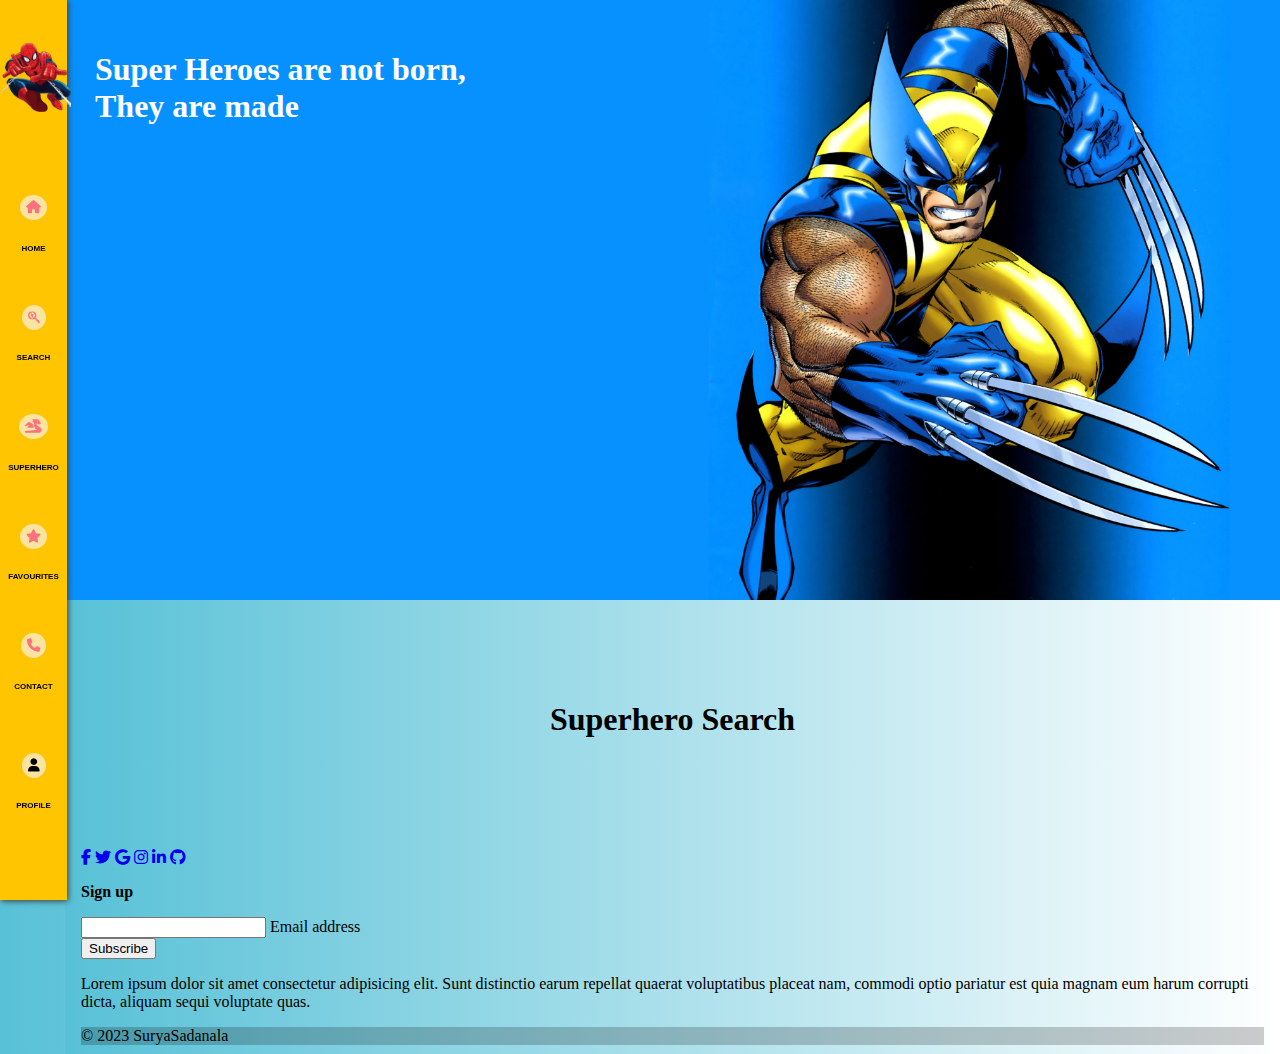
==== index.html @ edde5d2b "first commit" ====
<!DOCTYPE html>
<html>

<head>
  <title>SuperHero Hunt</title>
  <link rel="icon" type="image/x-icon" href="spidy face.png" sizes="40x40">
  <link href="https://cdn.jsdelivr.net/npm/bootstrap@5.3.1/dist/css/bootstrap.min.css" rel="stylesheet"
    integrity="sha384-4bw+/aepP/YC94hEpVNVgiZdgIC5+VKNBQNGCHeKRQN+PtmoHDEXuppvnDJzQIu9" crossorigin="anonymous">
  <link rel="stylesheet" href="home.css">
  <link rel="stylesheet" href="https://cdnjs.cloudflare.com/ajax/libs/font-awesome/6.4.0/css/all.min.css">
  <script src="https://cdnjs.cloudflare.com/ajax/libs/crypto-js/4.1.1/crypto-js.min.js"></script>
</head>

<body>

  <!--Side navbar-->
  <div class="sidebar">
    <h1 id="pageIcon">
      <img src="spidy.png" alt="">
    </h1>

    <div id="navList">

      <div id="home">
        <h4><a href="home.html"><i class="fa-solid fa-house"></i></a></h4>
        <h6>HOME</h6>
      </div>

      <div id="search">
        <h4><i class="fa-brands fa-searchengin"></i></h4>
        <h6>SEARCH</h6>
      </div>

      <div id="superhero">
        <h4><i class="fa-solid fa-dragon"></i></h4>
        <h6>SUPERHERO</h6>
      </div>

      <div id="favourites">
        <h4><a href="favourite.html"><i class="fa-solid fa-star"></i></a></h4>
        <h6>FAVOURITES</h6>
      </div>

      <div id="contact">
        <h4><i class="fa-solid fa-phone"></i></h4>
        <h6>CONTACT</h6>
      </div>


      <div id="profile">
        <h4><i class="fa-solid fa-user"></i></h4>
        <h6>PROFILE</h6>
      </div>

    </div>
  </div>

  <!--Main content (Intro,superhero search and footer)-->
  <main>
    <div class="content" id="content">

      <header>
        <div id="intro-text">
          <h1>Super Heroes are not born, <br>They are made</h1>
        </div>
      </header>

      <article id="superHeroSection">
        <h1>Superhero Search</h1>
        <div id="main">
        </div>
      </article>

      <footer id="contactFooter" class="bg-dark text-center text-white">
        <!-- Grid container -->
        <div class="container p-4">
          <!-- Section: Social media -->
          <section class="mb-4">
            <!-- Facebook -->
            <a class="btn btn-outline-light btn-floating m-1" href="#!" role="button"><i
                class="fab fa-facebook-f"></i></a>
  
            <!-- Twitter -->
            <a class="btn btn-outline-light btn-floating m-1" href="#!" role="button"><i class="fab fa-twitter"></i></a>
  
            <!-- Google -->
            <a class="btn btn-outline-light btn-floating m-1" href="#!" role="button"><i class="fab fa-google"></i></a>
  
            <!-- Instagram -->
            <a class="btn btn-outline-light btn-floating m-1" href="#!" role="button"><i class="fab fa-instagram"></i></a>
  
            <!-- Linkedin -->
            <a class="btn btn-outline-light btn-floating m-1" href="#!" role="button"><i
                class="fab fa-linkedin-in"></i></a>
  
            <!-- Github -->
            <a class="btn btn-outline-light btn-floating m-1" href="#!" role="button"><i class="fab fa-github"></i></a>
          </section>
          <!-- Section: Social media -->
  
          <!-- Section: Form -->
          <section class="">
            <form action="">
              <!--Grid row-->
              <div class="row d-flex justify-content-center">
                <!--Grid column-->
                <div class="col-auto">
                  <p class="pt-2">
                    <strong>Sign up </strong>
                  </p>
                </div>
                <!--Grid column-->
  
                <!--Grid column-->
                <div class="col-md-5 col-12">
                  <!-- Email input -->
                  <div class="form-outline form-white mb-4">
                    <input type="email" id="form5Example21" class="form-control" />
                    <label class="form-label" for="form5Example21">Email address</label>
                  </div>
                </div>
                <!--Grid column-->
  
                <!--Grid column-->
                <div class="col-auto">
                  <!-- Submit button -->
                  <button type="submit" class="btn btn-outline-light mb-4">
                    Subscribe
                  </button>
                </div>
                <!--Grid column-->
              </div>
              <!--Grid row-->
            </form>
          </section>
          <!-- Section: Form -->
  
          <!-- Section: Text -->
          <section class="mb-4">
            <p>
              Lorem ipsum dolor sit amet consectetur adipisicing elit. Sunt distinctio earum
              repellat quaerat voluptatibus placeat nam, commodi optio pariatur est quia magnam
              eum harum corrupti dicta, aliquam sequi voluptate quas.
            </p>
          </section>
          <!-- Section: Text -->
  
      
        <!-- Grid container -->
  
        <!-- Copyright -->
        <div class="text-center p-3" style="background-color: rgba(0, 0, 0, 0.2);">
          © 2023 SuryaSadanala
          
        </div>
        <!-- Copyright -->
      </footer>
      <!-- Footer -->


    </div>



    <!--Search modal and superhero modal-->
    <div id="searchContainer" class="search-container">
      <div class="search-input-wrapper">
        <input type="text" id="searchInputBox" placeholder="Hi I am Jarvis, Search Superheroes..." required>
        <ul id="suggestions"></ul>
        <button id="searchButton" class="search-btn"><i class="fa-solid fa-search"></i></button>
      </div>
    </div>



    <div id="superheroModal" class="modal">
      <div class="modal-content">
        <!-- Close button -->
        <span class="close-btn">&times;</span>

        <!-- Superhero details -->
        <div id="superheroDetails">
          <img id="modalImage" src="" alt="Superhero Image">
          <h2 id="modalName"></h2>
          <p id="description"></p>
        </div>
      </div>
    </div>

    <!-- Footer -->
    


  </main>



  <script src="https://cdn.jsdelivr.net/npm/bootstrap@5.3.1/dist/js/bootstrap.bundle.min.js"
    integrity="sha384-HwwvtgBNo3bZJJLYd8oVXjrBZt8cqVSpeBNS5n7C8IVInixGAoxmnlMuBnhbgrkm"
    crossorigin="anonymous"></script>
  <script src="script.js"></script>

  <script>


  </script>
</body>

</html>
---- home.css ----
/*Layout Styling*/

body,
html {
  margin: 0;
  padding: 0;
  height: 100%;
  background: linear-gradient(to right, #58c1d7, white);
  display: flex;
  flex-direction: column;
}

.sidebar {
  position: fixed;
  top: 0;
  left: 0;
  bottom: 0;
  width: 65px;
  background-color: #f8f9fa;
  border: solid #FFC500 1.5px;
  text-align: center;
  background-color: #FFC500;
  display: flex;
  flex-direction: column;
  padding-top: 20px;
  padding-bottom: 20px;
  box-shadow: 1px 1px 6px rgb(58, 55, 55);

}

.sidebar h1 img {
  margin-bottom: 0;
  width: 70px;
}

.sidebar h6 {
  font-size: 0.5em;
  font-weight: 900;
  font-family: Verdana, Geneva, Tahoma, sans-serif
}


.content {
  margin-left: 65px;
  padding: 0px;
  background: linear-gradient(to right, #58c1d7, white);
  display: flex;
  flex-direction: column;
  gap: 80px;

  justify-content: space-between;
  flex:1;
}

header {
  display: flex;
  flex-direction: row;
  justify-content: left;
  gap: 100px;
  font-family: cursive;
  background-color: green;
  background-image: url("wolf.jpg");
  background-repeat: no-repeat;
  background-size: cover;
  background-position: center;
  height: 600px;
  color: white;
}

#intro-text {
  padding: 30px;
}


#search {
  cursor: pointer;
}

.search-container {
  display: none;
  position: fixed;
  top: 50%;
  left: 50%;
  transform: translate(-50%, -50%);
  background-color: #ffffff;
  border: 1px solid #dddddd;
  padding: 10px;
  box-shadow: 0 2px 4px rgba(0, 0, 0, 0.2);
  width: 50%;
}

.close-search-btn {
  position: absolute;
  top: 5px;
  right: 10px;
  background: transparent;
  border: none;
  cursor: pointer;
  font-size: 16px;
}

.search-overlay {
  display: none;
  position: fixed;
  top: 0;
  left: 0;
  width: 100%;
  height: 100%;
  background-color: rgba(0, 0, 0, 0.3);
  /* Semi-transparent gray with less opacity */
  z-index: 9998;
}

#searchInputBox {
  width: 100%;
  border-radius: 30px;
  font-size: 2.8em;
}


#navList {
  margin-top: 20px;
  display: flex;
  flex-direction: column;
  gap: 10px;
}

#navList i {
  color: #FB717E;
  font-size: smaller;
  border: 2px solid #FFC500;
  padding: 6px;
  border-radius: 50%;
  background-color: #FBE3A2;
  cursor: pointer;
}

#navList i:hover {
  border-color: grey;

}

#profile i {
  margin-top: 10px;
  color: black;
}



.hover-trigger {
  display: inline-block;
  padding: 10px;
  background-color: #42a5f5;
  color: #fff;
  cursor: pointer;
}


#pageIcon {
  padding-bottom: 10px;
  color: aquamarine;
}


/*card container and card styling*/

article {
  flex-grow: 1.5;
  text-align: center;
}


#main {
  display: flex;
  flex-direction: row;
  gap: 20px;
  flex-wrap: wrap;
  justify-content: center;

}

.card {
  box-shadow: 0 4px 8px 0 rgba(0, 0, 0, 0.2);
  transition: 0.8s;
  display: flex;
  flex-direction: column;
  align-content: space-between;
  width: 18rem;
  height: auto;
  overflow: hidden;
}

.card img {

  height: 250px;
  /*transition: transform 0.3s;*/
  transition: 0.5s all ease-in-out;
}


.card img:hover {
  transform: scale(1.1);
}

.card:hover {
  box-shadow: 0 8px 16px 0 red;
}

.container {
  padding: 9px 16px;
}

/*search input box styling*/

.search-input-wrapper {
  display: flex;
  align-items: center;
  border: 1px solid #dddddd;
  border-radius: 30px;
  overflow: hidden;
}

#searchInputBox {
  flex: 1;
  padding: 8px 16px;
  border: none;
  outline: none;
  font-size: 1em;
}

#searchButton {
  background: transparent;
  border: none;
  padding: 8px 12px;
  cursor: pointer;
}

#searchButton i {
  color: #000;
  font-size: 1.2em;
}


/*sugggestions when searching in input box styling*/

#suggestions {
  position: absolute;
  top: 100%;
  left: 0;
  width: 100%;
  background-color: #f9f9f9;
  border: 1px solid #ddd;
  list-style: none;
  padding: 0;
  margin: 0;
  z-index: 1;
}

#suggestions li {
  padding: 10px;
  cursor: pointer;
  border-bottom: 1px solid #ddd;
}

#suggestions li:last-child {
  border-bottom: none;
}

#suggestions li:hover {
  background-color: #f1f1f1;
}



/*SuperHeroModal Styling*/

.modal {
  display: none;
  position: fixed;
  width: 100%;
  height: 100%;

  background-color: rgba(0, 0, 0, 0.6);
}

.modal-content {
  background-color: #fefefe;
  margin: 15% auto;
  padding: 20px;
  border: 1px solid #888;
  width: 90%;
  max-width: 700px;
  height: auto;

}

.close-btn {
  position: absolute;
  top: 0;
  right: 0;
  font-size: 24px;
  font-weight: bold;
  cursor: pointer;
}

#superheroDetails {
  text-align: center;
}

#modalImage {
  width: 200px;
  height: 200px;
  object-fit: cover;
  border-radius: 50%;
  margin: 0 auto 10px;
}


/*Media queries*/
@media only screen and (max-width: 768px) {

  /* For mobile phones: */
  [class*="sidebar"] {
    width: 100%;
    height: 100px;
    display: flex;
    flex-direction: row;
    position: static;
  }

  #navList {
    display: flex;
    flex-direction: row;
    padding-left: 10px;
    margin-top: 0px;
  }

  .content {
    margin-left: 0;
    flex-direction: column;
  }

  #profile {
    text-align: right;
  }

  article #main .card {
    flex-direction: column;
    width: 50%;
  }

  .card img {

    height: 100px;
    transition: transform 0.3s;
  }

}
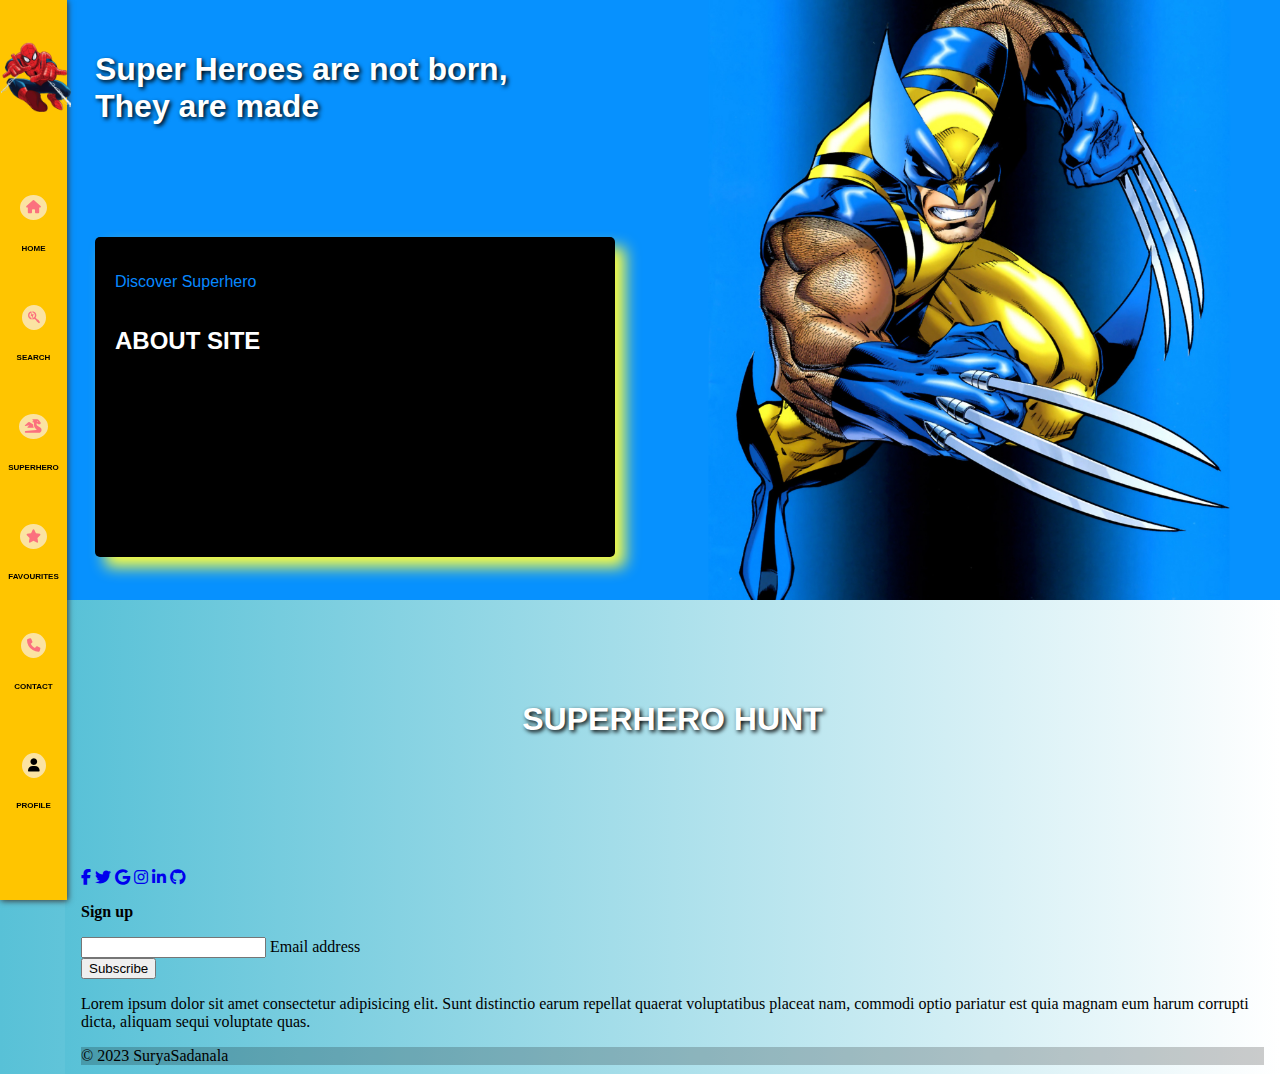
==== commit 882eae46: "fourth commit" ====
--- a/index.html
+++ b/index.html
@@ -22,7 +22,7 @@
     <div id="navList">
 
       <div id="home">
-        <h4><a href="home.html"><i class="fa-solid fa-house"></i></a></h4>
+        <h4><a href="index.html"><i class="fa-solid fa-house"></i></a></h4>
         <h6>HOME</h6>
       </div>
 
@@ -56,17 +56,22 @@
   </div>
 
   <!--Main content (Intro,superhero search and footer)-->
-  <main>
+  <section id="contentSection">
     <div class="content" id="content">
 
       <header>
         <div id="intro-text">
-          <h1>Super Heroes are not born, <br>They are made</h1>
+          <h1>Super Heroes are not born, <br>They are made </h1>
+        </div>
+
+        <div id="intro-card">
+          <p style="color:rgb(7,136,255)">Discover Superhero</p>
+          <h2><b>ABOUT SITE</b></h3>
         </div>
       </header>
 
       <article id="superHeroSection">
-        <h1>Superhero Search</h1>
+        <h1><b>SUPERHERO HUNT</b></h1>
         <div id="main">
         </div>
       </article>
@@ -79,25 +84,26 @@
             <!-- Facebook -->
             <a class="btn btn-outline-light btn-floating m-1" href="#!" role="button"><i
                 class="fab fa-facebook-f"></i></a>
-  
+
             <!-- Twitter -->
             <a class="btn btn-outline-light btn-floating m-1" href="#!" role="button"><i class="fab fa-twitter"></i></a>
-  
+
             <!-- Google -->
             <a class="btn btn-outline-light btn-floating m-1" href="#!" role="button"><i class="fab fa-google"></i></a>
-  
+
             <!-- Instagram -->
-            <a class="btn btn-outline-light btn-floating m-1" href="#!" role="button"><i class="fab fa-instagram"></i></a>
-  
+            <a class="btn btn-outline-light btn-floating m-1" href="#!" role="button"><i
+                class="fab fa-instagram"></i></a>
+
             <!-- Linkedin -->
             <a class="btn btn-outline-light btn-floating m-1" href="#!" role="button"><i
                 class="fab fa-linkedin-in"></i></a>
-  
+
             <!-- Github -->
             <a class="btn btn-outline-light btn-floating m-1" href="#!" role="button"><i class="fab fa-github"></i></a>
           </section>
           <!-- Section: Social media -->
-  
+
           <!-- Section: Form -->
           <section class="">
             <form action="">
@@ -110,7 +116,7 @@
                   </p>
                 </div>
                 <!--Grid column-->
-  
+
                 <!--Grid column-->
                 <div class="col-md-5 col-12">
                   <!-- Email input -->
@@ -120,7 +126,7 @@
                   </div>
                 </div>
                 <!--Grid column-->
-  
+
                 <!--Grid column-->
                 <div class="col-auto">
                   <!-- Submit button -->
@@ -134,7 +140,7 @@
             </form>
           </section>
           <!-- Section: Form -->
-  
+
           <!-- Section: Text -->
           <section class="mb-4">
             <p>
@@ -144,16 +150,16 @@
             </p>
           </section>
           <!-- Section: Text -->
-  
-      
-        <!-- Grid container -->
-  
-        <!-- Copyright -->
-        <div class="text-center p-3" style="background-color: rgba(0, 0, 0, 0.2);">
-          © 2023 SuryaSadanala
-          
-        </div>
-        <!-- Copyright -->
+
+
+          <!-- Grid container -->
+
+          <!-- Copyright -->
+          <div class="text-center p-3" style="background-color: rgba(0, 0, 0, 0.2);">
+            © 2023 SuryaSadanala
+
+          </div>
+          <!-- Copyright -->
       </footer>
       <!-- Footer -->
 
@@ -162,7 +168,7 @@
 
 
 
-    <!--Search modal and superhero modal-->
+    <!--Search modal-->
     <div id="searchContainer" class="search-container">
       <div class="search-input-wrapper">
         <input type="text" id="searchInputBox" placeholder="Hi I am Jarvis, Search Superheroes..." required>
@@ -172,7 +178,7 @@
     </div>
 
 
-
+    <!--superhero modal-->
     <div id="superheroModal" class="modal">
       <div class="modal-content">
         <!-- Close button -->
@@ -188,10 +194,10 @@
     </div>
 
     <!-- Footer -->
-    
-
-
-  </main>
+
+
+
+  </section>
 
 
 
--- a/home.css
+++ b/home.css
@@ -39,6 +39,23 @@
   font-family: Verdana, Geneva, Tahoma, sans-serif
 }
 
+#contentSection
+{
+  display: flex;
+  flex-direction: column;
+  flex:1;
+  justify-content: space-between;
+}
+
+#main {
+  display: flex;
+  flex-direction: row;
+  gap: 20px;
+  flex-wrap: wrap;
+  justify-content: center;
+
+}
+
 
 .content {
   margin-left: 65px;
@@ -47,17 +64,16 @@
   display: flex;
   flex-direction: column;
   gap: 80px;
-
   justify-content: space-between;
   flex:1;
 }
 
 header {
   display: flex;
-  flex-direction: row;
+  flex-direction: column;
   justify-content: left;
-  gap: 100px;
-  font-family: cursive;
+  gap: 30px;
+  font-family: Roboto,sans-serif;
   background-color: green;
   background-image: url("wolf.jpg");
   background-repeat: no-repeat;
@@ -69,6 +85,25 @@
 
 #intro-text {
   padding: 30px;
+  text-shadow: 2px 2px 4px #000000;
+  
+  
+}
+
+#intro-card
+{
+  height: 300px;
+  width: 500px;
+  margin: 30px;
+  background-color: black;
+  border-radius: 5px;
+  box-shadow: 10px 10px 15px #FEFF40;
+  display: flex;
+  flex-direction: column;
+  padding-top: 20px;
+  padding-left: 20px;
+  font-family: Roboto,sans-serif;
+  word-wrap: break-word;
 }
 
 
@@ -169,15 +204,17 @@
   text-align: center;
 }
 
-
-#main {
-  display: flex;
-  flex-direction: row;
-  gap: 20px;
-  flex-wrap: wrap;
-  justify-content: center;
-
-}
+article h1
+{
+  font-family: Roboto,sans-serif;
+  padding-bottom: 20px;
+  word-wrap: break-word;
+  text-shadow: 2px 2px 4px #000000;
+  color: white;
+
+}
+
+
 
 .card {
   box-shadow: 0 4px 8px 0 rgba(0, 0, 0, 0.2);
@@ -193,7 +230,6 @@
 .card img {
 
   height: 250px;
-  /*transition: transform 0.3s;*/
   transition: 0.5s all ease-in-out;
 }
 
@@ -203,7 +239,7 @@
 }
 
 .card:hover {
-  box-shadow: 0 8px 16px 0 red;
+  box-shadow: 0 8px 16px 0 yellow;
 }
 
 .container {
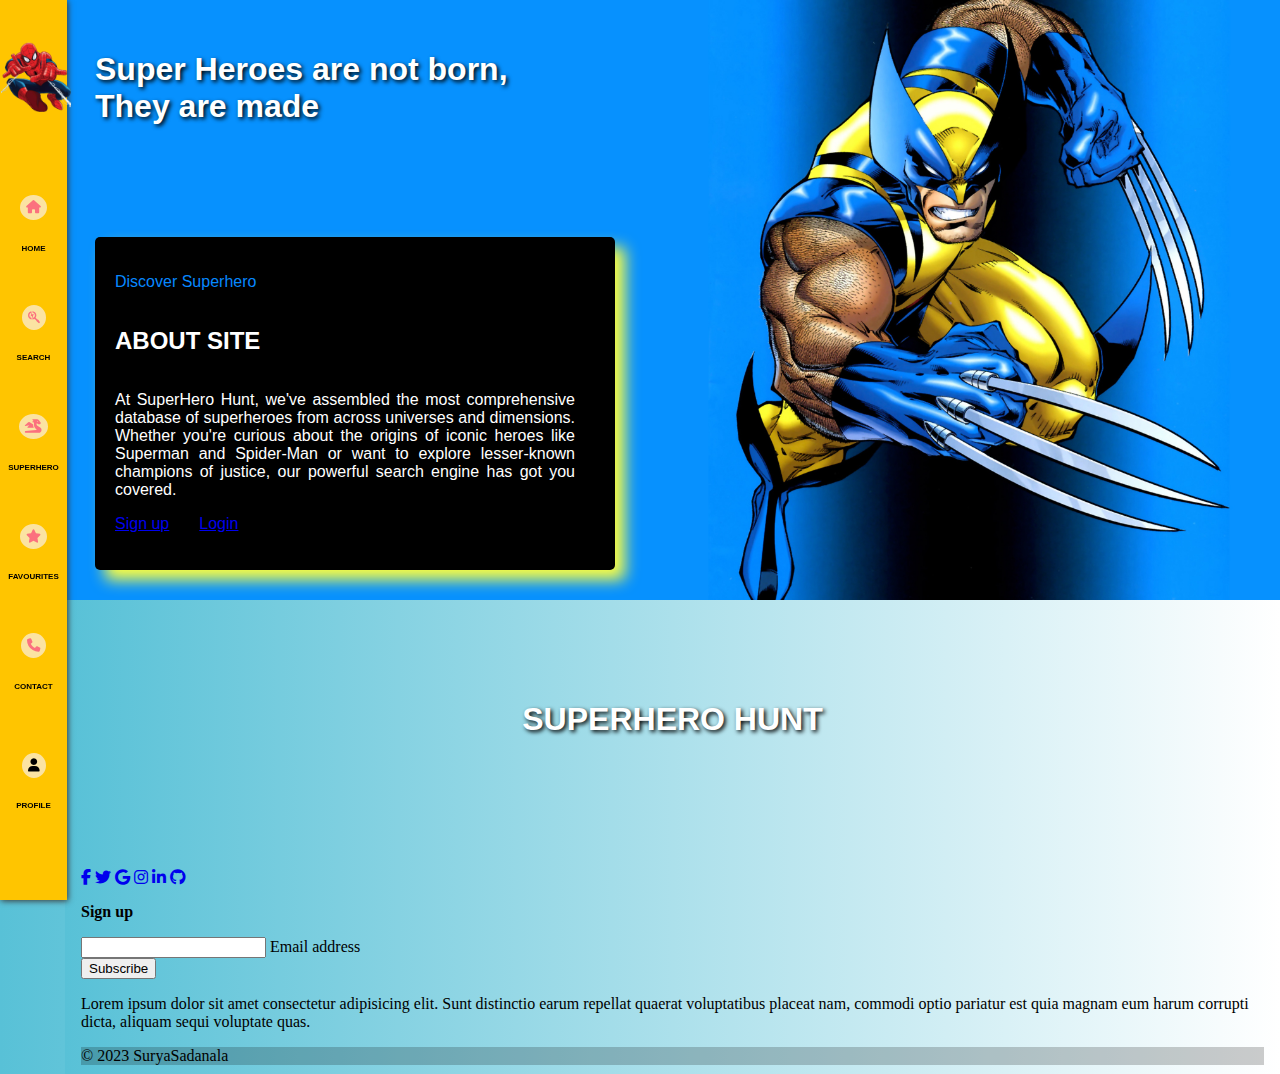
==== commit b9618648: "fifth commit" ====
--- a/index.html
+++ b/index.html
@@ -67,6 +67,13 @@
         <div id="intro-card">
           <p style="color:rgb(7,136,255)">Discover Superhero</p>
           <h2><b>ABOUT SITE</b></h3>
+            <p>At SuperHero Hunt, we've assembled the most comprehensive database of superheroes from across universes
+              and dimensions. Whether you're curious about the origins of iconic heroes like Superman and Spider-Man or
+              want to explore lesser-known champions of justice, our powerful search engine has got you covered.</p>
+            <div id="intro-buttons">
+              <a href="#" class="btn btn-primary btn-lg active" role="button" aria-pressed="true">Sign up</a>
+              <a href="#" class="btn btn-secondary btn-lg active" role="button" aria-pressed="true">Login</a>
+            </div>
         </div>
       </header>
 
--- a/home.css
+++ b/home.css
@@ -92,7 +92,7 @@
 
 #intro-card
 {
-  height: 300px;
+  height: 500px;
   width: 500px;
   margin: 30px;
   background-color: black;
@@ -106,6 +106,17 @@
   word-wrap: break-word;
 }
 
+#intro-card p{
+  text-align: justify;
+  padding-right: 40px;
+}
+
+#intro-buttons
+{
+  display: flex;
+  flex-direction: row;
+  gap:30px
+}
 
 #search {
   cursor: pointer;
